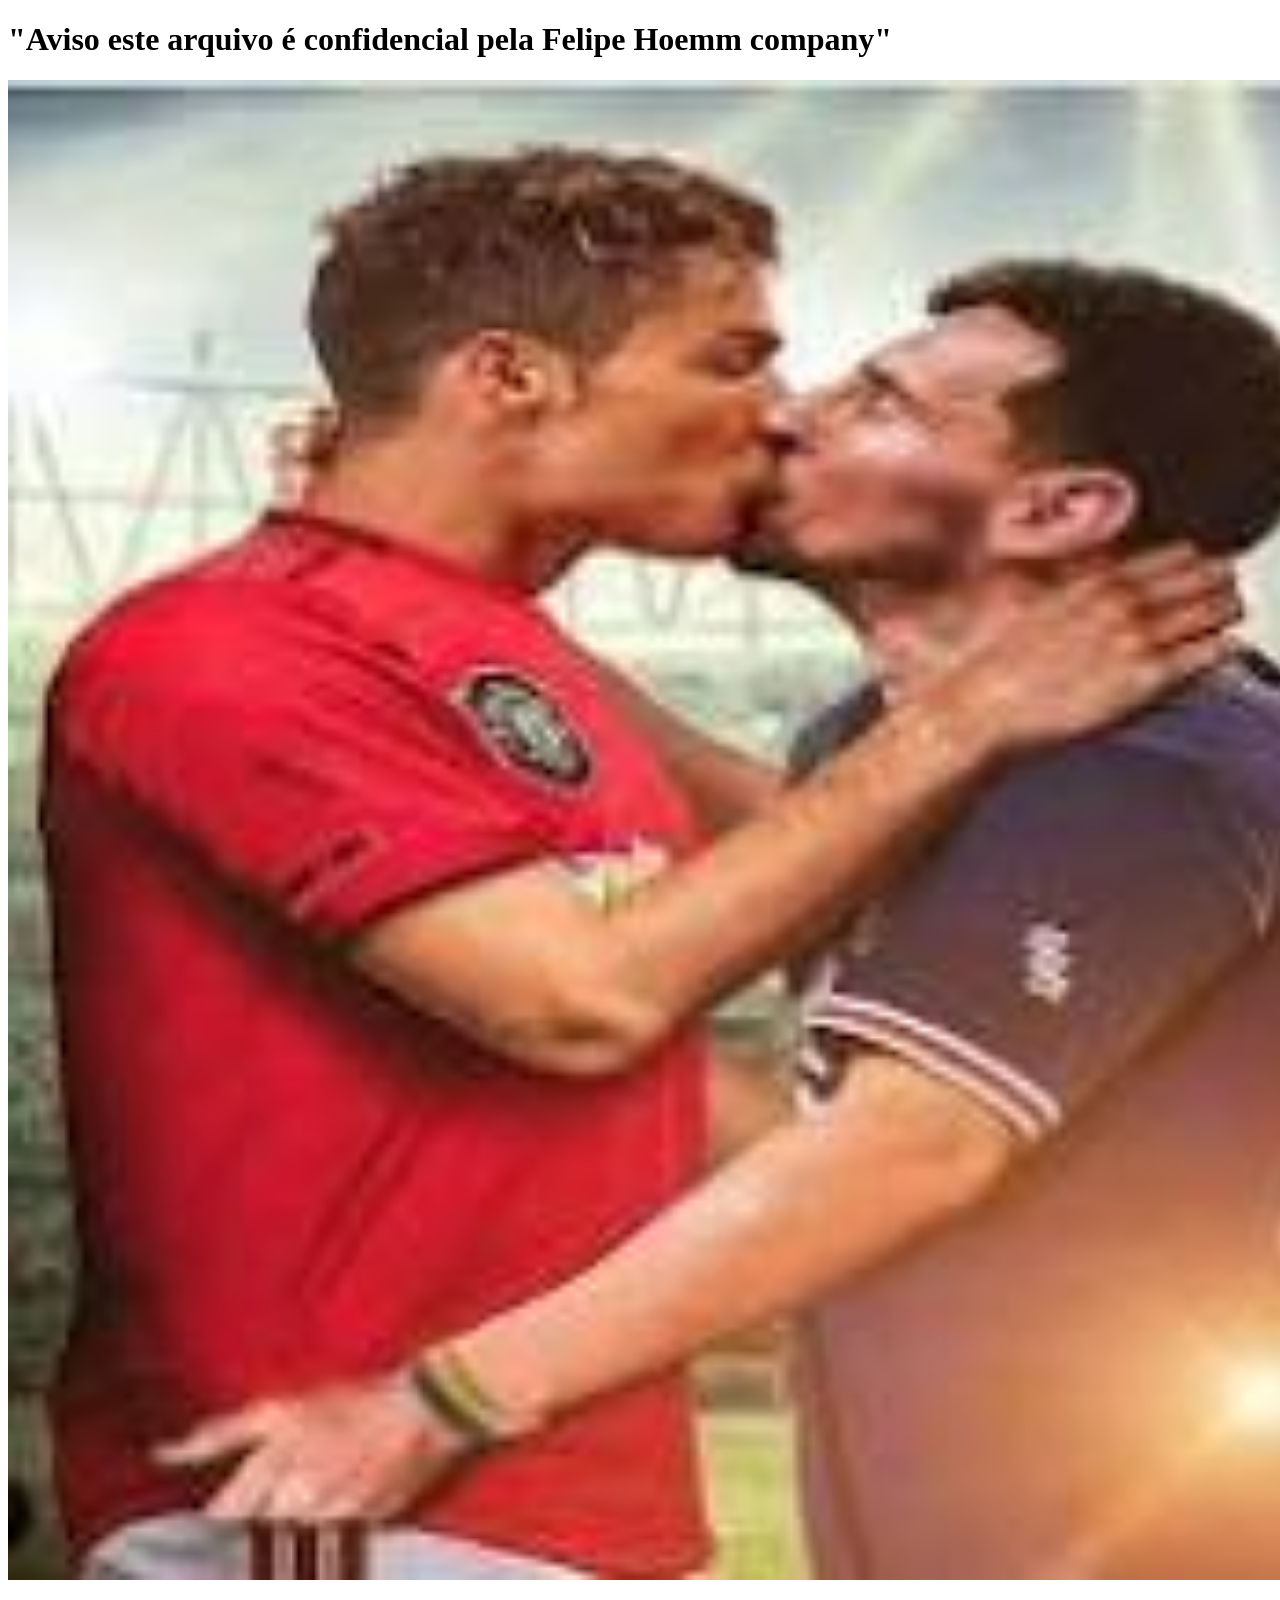
==== Aula 3/LEgal.HTML @ 095999bb "VERSÃO LULA DROID" ====
<!DOCTYPE html>
<html lang="en">
<head>
    <meta charset="UTF-8">
    <meta name="viewport" content="width=device-width, initial-scale=1.0">
    <title>Document</title>
</head>
<body>
<h1>"Aviso este arquivo é confidencial pela Felipe Hoemm company"<h1>
<img width="1500" height="1500" src=[data-uri] allowfullscreen>
</body>
</html>
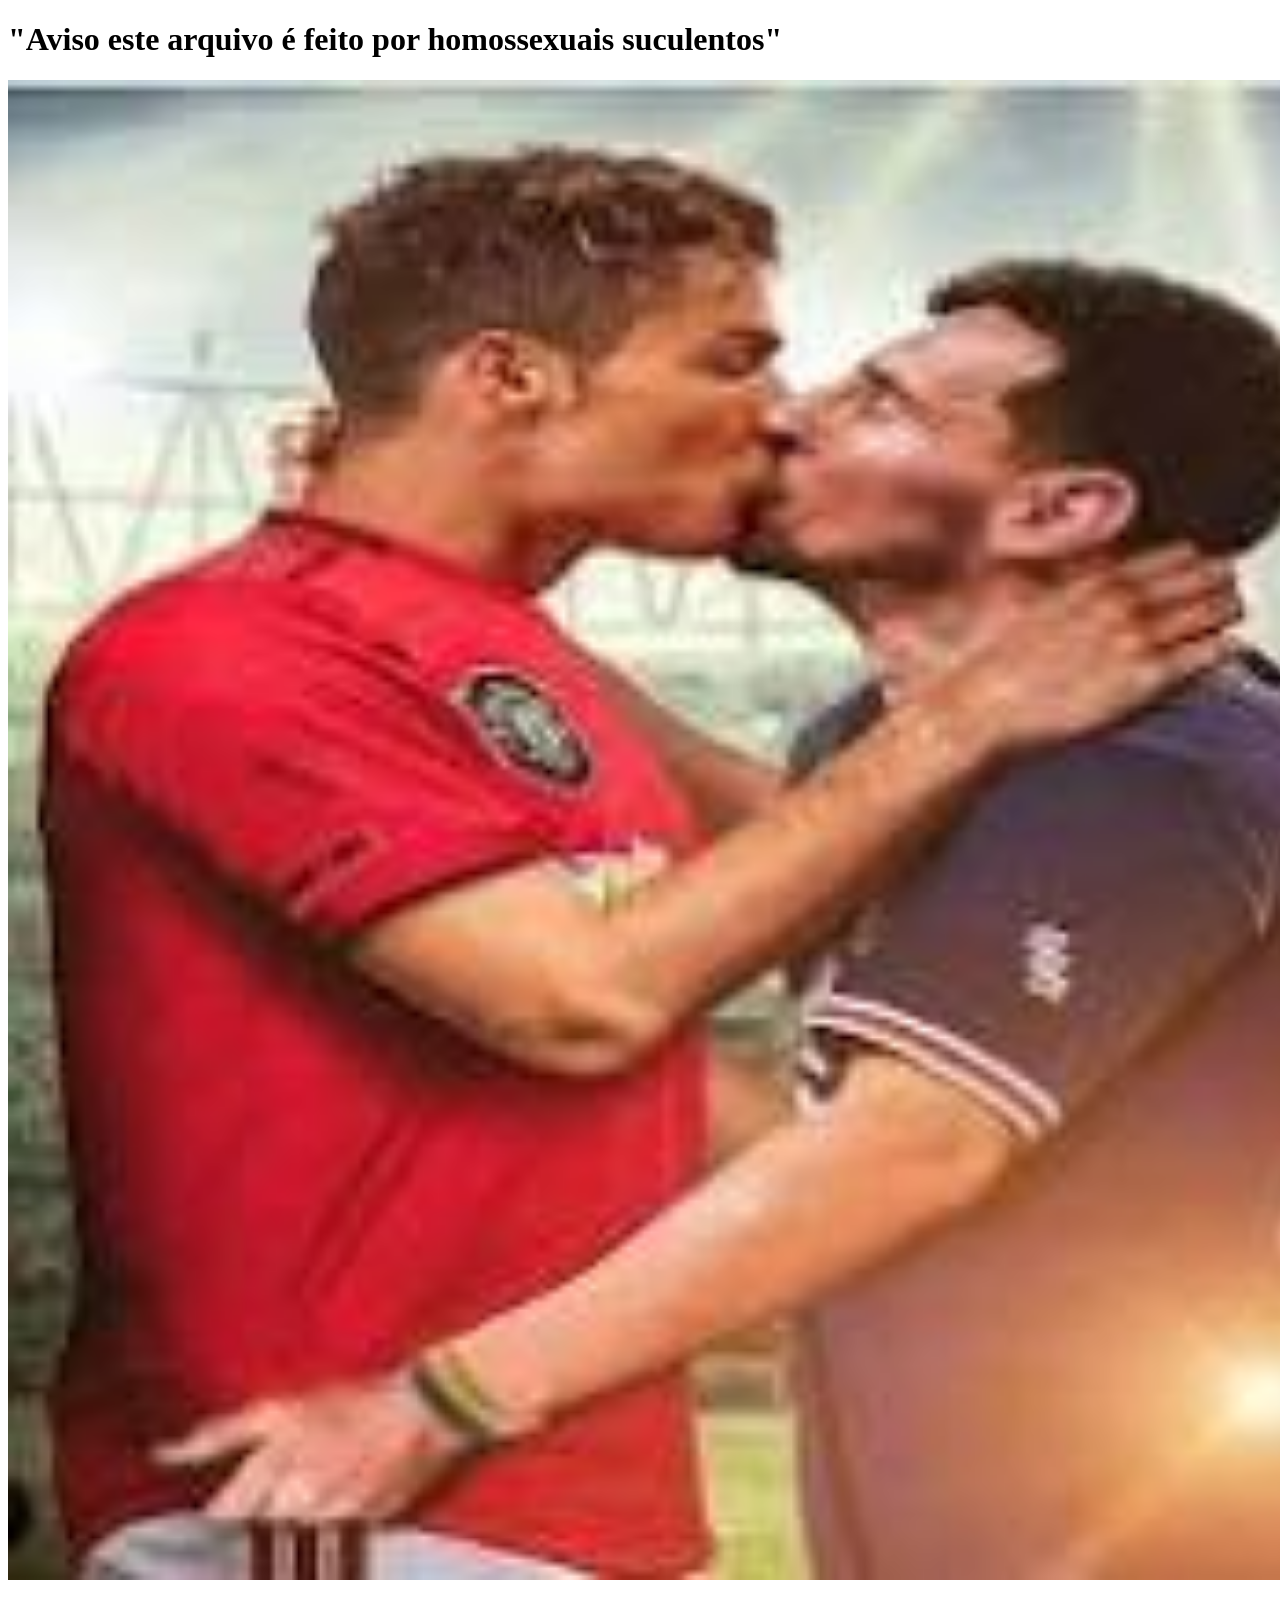
==== commit 62efa7e2: "VERSAO RICK LEG" ====
--- a/Aula 3/LEgal.HTML
+++ b/Aula 3/LEgal.HTML
@@ -6,7 +6,7 @@
     <title>Document</title>
 </head>
 <body>
-<h1>"Aviso este arquivo é confidencial pela Felipe Hoemm company"<h1>
+<h1>"Aviso este arquivo é feito por homossexuais suculentos"<h1>
 <img width="1500" height="1500" src=[data-uri] allowfullscreen>
 </body>
 </html>
